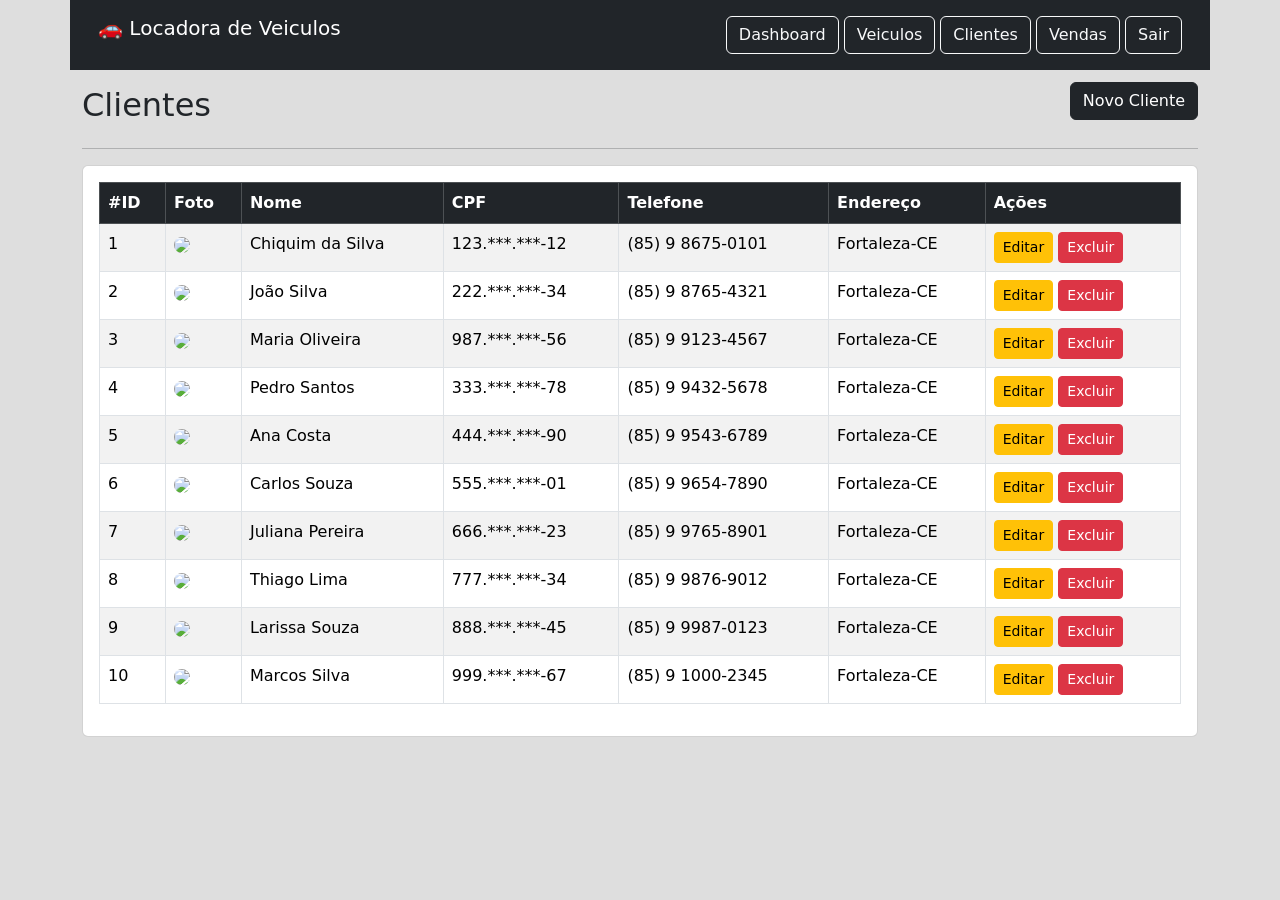
==== Projeto Final vProf/clientes.html @ 41e821dd "Add files via upload" ====
<!DOCTYPE html>
<html lang="en">
<head>
    <meta charset="UTF-8">
    <meta name="viewport" content="width=device-width, initial-scale=1.0">
    <title>Document</title>

    <link href="https://cdn.jsdelivr.net/npm/bootstrap@5.3.8/dist/css/bootstrap.min.css" rel="stylesheet" integrity="sha384-sRIl4kxILFvY47J16cr9ZwB07vP4J8+LH7qKQnuqkuIAvNWLzeN8tE5YBujZqJLB" crossorigin="anonymous">
    <link rel="stylesheet" href="https://cdn.jsdelivr.net/npm/bootstrap-icons@1.11.3/font/bootstrap-icons.css">
    <link rel="stylesheet" href="css/custom.css">
</head>
<body class="container">
    <nav class="row bg-dark p-3">
        <div class="col text-white">
            <h5>🚗 Locadora de Veiculos</h5>
        </div>
            <div id="pc-menu" class="col text-end">
            <a href="dashboard.html" class="btn btn-outline-light">Dashboard</a>
            <a href="veiculos.html" class="btn btn-outline-light">Veiculos</a>
            <a href="clientes.html" class="btn btn-outline-light">Clientes</a>
            <a href="vendas.html" class="btn btn-outline-light">Vendas</a>
            <a href="index.html" class="btn btn-outline-light">Sair</a>
            </div>
        
            <div id="mobile-menu" class= "col text-end">
            <a href="#hamburger" data-bs-toggle="offcanvas" class="btn btn-outline-light">
            <img class="icon" src="https://files.catbox.moe/udvxgo.png" width="25" height="30">
            </a>
        </div>  
    </nav>

        <div id="hamburger" class="offcanvas offcanvas-start">
            <div class="offcanvas-title bg-dark text-white">
            <button type="button" class="btn-close btn-close-white" data-bs-dismiss="offcanvas" aria-label="Close"></button>
            <h1 class="text-center">Menu</h1>
            </div>
            <div class="offcanvas-body bg-dark text-white">
                <a href="dashboard.html" class="text-start btn btn-dark d-grid"><span class="bi bi-graph-up">   Dashboard</span></a>
                <br>
                <a href="veiculos.html" class="text-start btn btn-dark d-grid"><span class="bi bi-car-front">  Veiculos</span></a>
                <br>
                <a href="clientes.html" class="text-start btn btn-primary d-grid"><span class="bi bi-person-lines-fill">  Clientes</span></a>
                <br>
                <a href="vendas.html" class="text-start btn btn-dark d-grid"><span class="bi bi-cart2">  Vendas</span></a>
                <br>
                <a href="index.html" class="text-start btn btn-dark d-grid"><span class="bi bi-chevron-compact-left">  Sair</span></a>    
            </div>
        </div>
        <!--AGORA PREENCHE TODOS OS OUTROS CÓDIGOS COM ISSO E DPS GRAVA O NOVO GIF-->
        <!--Para o saymon do futuro: Tá feito, mas você pode fazer um drawer com navbar e se aproveitar do ícone toggler existir lá.-->
    <div class="d-flex justify-content-between align-items-center">
        <h2 class="mt-3">Clientes</h2>
        <div>
            <a href="#add-cliente" 
               data-bs-toggle="offcanvas" class="btn btn-dark">Novo Cliente</a>
        </div>
    </div>

    <div id="add-cliente" class="offcanvas offcanvas-start">
        <div class="offcanvas-header">
            <h5 class="offcanvas-title">
                Novo Cliente
            </h5>
        </div>
        <div class="offcanvas-body">
            <form action="">
                <label for="nome">Nome</label>
                <input type="text" id="nome" 
                       placeholder="Digite aqui" 
                       class="form-control mb-3">

                <label for="cpf">CPF</label>
                <input type="text" id="cpf" 
                       placeholder="Digite aqui" 
                       class="form-control mb-3">

                <label for="endereco">Endereço</label>
                <input type="text" id="endereco" 
                       placeholder="Digite aqui" 
                       class="form-control mb-3">

                <label for="telefone">Telefone</label>
                <input type="text" id="telefone" 
                       placeholder="Digite aqui" 
                       class="form-control mb-3">
                
                <label for="foto">Foto</label>
                <input type="file" id="foto" 
                       class="form-control mb-3">

                    
                <button class="btn btn-dark w-100">
                    PRONTO
                </button>
            </form>
        </div>
    </div>

    <hr>
    <section class="card card-body">
        
        <table class="table table-bordered table-hover table-striped">
            <thead class="table-dark">
                <tr>
                    <th>#ID</th>
                    <th>Foto</th>
                    <th>Nome</th>
                    <th>CPF</th>
                    <th>Telefone</th>
                    <th>Endereço</th>
                    <th>Ações</th>
                </tr>
            </thead>
            <tbody>
                <tr>
                    <td>1</td>
                    <td> <img class="rounded-circle" width="70px" src="https://randomuser.me/api/portraits/women/12.jpg"> </td>
                    <td> Chiquim da Silva </td>
                    <td> 123.***.***-12 </td>
                    <td> (85) 9 8675-0101 </td>
                    <td> Fortaleza-CE </td>
                    <td>
                        <button class="btn btn-sm btn-warning">Editar</button>
                        <button class="btn btn-sm btn-danger">Excluir</button>
                    </td>
                </tr>
                <tr>
                    <td>2</td>
                    <td> <img class="rounded-circle" width="70px" src="https://randomuser.me/api/portraits/men/13.jpg"> </td>
                    <td> João Silva </td>
                    <td> 222.***.***-34 </td>
                    <td> (85) 9 8765-4321 </td>
                    <td> Fortaleza-CE </td>
                    <td>
                        <button class="btn btn-sm btn-warning">Editar</button>
                        <button class="btn btn-sm btn-danger">Excluir</button>
                    </td>
                </tr>
                <tr>
                    <td>3</td>
                    <td> <img class="rounded-circle" width="70px" src="https://randomuser.me/api/portraits/women/22.jpg"> </td>
                    <td> Maria Oliveira </td>
                    <td> 987.***.***-56 </td>
                    <td> (85) 9 9123-4567 </td>
                    <td> Fortaleza-CE </td>
                    <td>
                        <button class="btn btn-sm btn-warning">Editar</button>
                        <button class="btn btn-sm btn-danger">Excluir</button>
                    </td>
                </tr>
                <tr>
                    <td>4</td>
                    <td> <img class="rounded-circle" width="70px" src="https://randomuser.me/api/portraits/men/8.jpg"> </td>
                    <td> Pedro Santos </td>
                    <td> 333.***.***-78 </td>
                    <td> (85) 9 9432-5678 </td>
                    <td> Fortaleza-CE </td>
                    <td>
                        <button class="btn btn-sm btn-warning">Editar</button>
                        <button class="btn btn-sm btn-danger">Excluir</button>
                    </td>
                </tr>
                <tr>
                    <td>5</td>
                    <td> <img class="rounded-circle" width="70px" src="https://randomuser.me/api/portraits/women/43.jpg"> </td>
                    <td> Ana Costa </td>
                    <td> 444.***.***-90 </td>
                    <td> (85) 9 9543-6789 </td>
                    <td> Fortaleza-CE </td>
                    <td>
                        <button class="btn btn-sm btn-warning">Editar</button>
                        <button class="btn btn-sm btn-danger">Excluir</button>
                    </td>
                </tr>
                <tr>
                    <td>6</td>
                    <td> <img class="rounded-circle" width="70px" src="https://randomuser.me/api/portraits/men/24.jpg"> </td>
                    <td> Carlos Souza </td>
                    <td> 555.***.***-01 </td>
                    <td> (85) 9 9654-7890 </td>
                    <td> Fortaleza-CE </td>
                    <td>
                        <button class="btn btn-sm btn-warning">Editar</button>
                        <button class="btn btn-sm btn-danger">Excluir</button>
                    </td>
                </tr>
                <tr>
                    <td>7</td>
                    <td> <img class="rounded-circle" width="70px" src="https://randomuser.me/api/portraits/women/53.jpg"> </td>
                    <td> Juliana Pereira </td>
                    <td> 666.***.***-23 </td>
                    <td> (85) 9 9765-8901 </td>
                    <td> Fortaleza-CE </td>
                    <td>
                        <button class="btn btn-sm btn-warning">Editar</button>
                        <button class="btn btn-sm btn-danger">Excluir</button>
                    </td>
                </tr>
                <tr>
                    <td>8</td>
                    <td> <img class="rounded-circle" width="70px" src="https://randomuser.me/api/portraits/men/3.jpg"> </td>
                    <td> Thiago Lima </td>
                    <td> 777.***.***-34 </td>
                    <td> (85) 9 9876-9012 </td>
                    <td> Fortaleza-CE </td>
                    <td>
                        <button class="btn btn-sm btn-warning">Editar</button>
                        <button class="btn btn-sm btn-danger">Excluir</button>
                    </td>
                </tr>
                <tr>
                    <td>9</td>
                    <td> <img class="rounded-circle" width="70px" src="https://randomuser.me/api/portraits/women/17.jpg"> </td>
                    <td> Larissa Souza </td>
                    <td> 888.***.***-45 </td>
                    <td> (85) 9 9987-0123 </td>
                    <td> Fortaleza-CE </td>
                    <td>
                        <button class="btn btn-sm btn-warning">Editar</button>
                        <button class="btn btn-sm btn-danger">Excluir</button>
                    </td>
                </tr>
                <tr>
                    <td>10</td>
                    <td> <img class="rounded-circle" width="70px" src="https://randomuser.me/api/portraits/men/56.jpg"> </td>
                    <td> Marcos Silva </td>
                    <td> 999.***.***-67 </td>
                    <td> (85) 9 1000-2345 </td>
                    <td> Fortaleza-CE </td>
                    <td>
                        <button class="btn btn-sm btn-warning">Editar</button>
                        <button class="btn btn-sm btn-danger">Excluir</button>
                    </td>
                </tr>

            </tbody>
        </table>
    </section>

    
    <script src="https://cdn.jsdelivr.net/npm/bootstrap@5.3.8/dist/js/bootstrap.bundle.min.js" integrity="sha384-FKyoEForCGlyvwx9Hj09JcYn3nv7wiPVlz7YYwJrWVcXK/BmnVDxM+D2scQbITxI" crossorigin="anonymous"></script>
</body>
</html>
---- Projeto Final vProf/css/custom.css ----
html, body {
    height: 100%;
    background-color: #DEDEDE;
}

#mobile-menu {
    display: none;
}

.overlay{
    position:fixed;
    inset:0;
    display: none;
    align-items:center;
    justify-content:center;
    background:rgba(0,0,0,.6)
}
.overlay.show{
    display:flex
}

.modal-content{
    background:#fff;
    color:#000;
    padding:20px;
    border-radius:10px;
    max-width:400px;
    width:100%;
    box-sizing:border-box;
    position:relative
}

@media screen and (max-width: 780px) {
    #pc-menu {
        display: none;
    }
    
    #mobile-menu {
        display: block;
    }

    .modal{
        padding:16px;font-size:15px
    }
    .close{
        font-size:20px
    }
}

/*.col-12.botao {
    display: inline-flex;
    align-items: center;
}

.btn.btn-dark.d-grid {
    width: -webkit-fill-available;
}*/
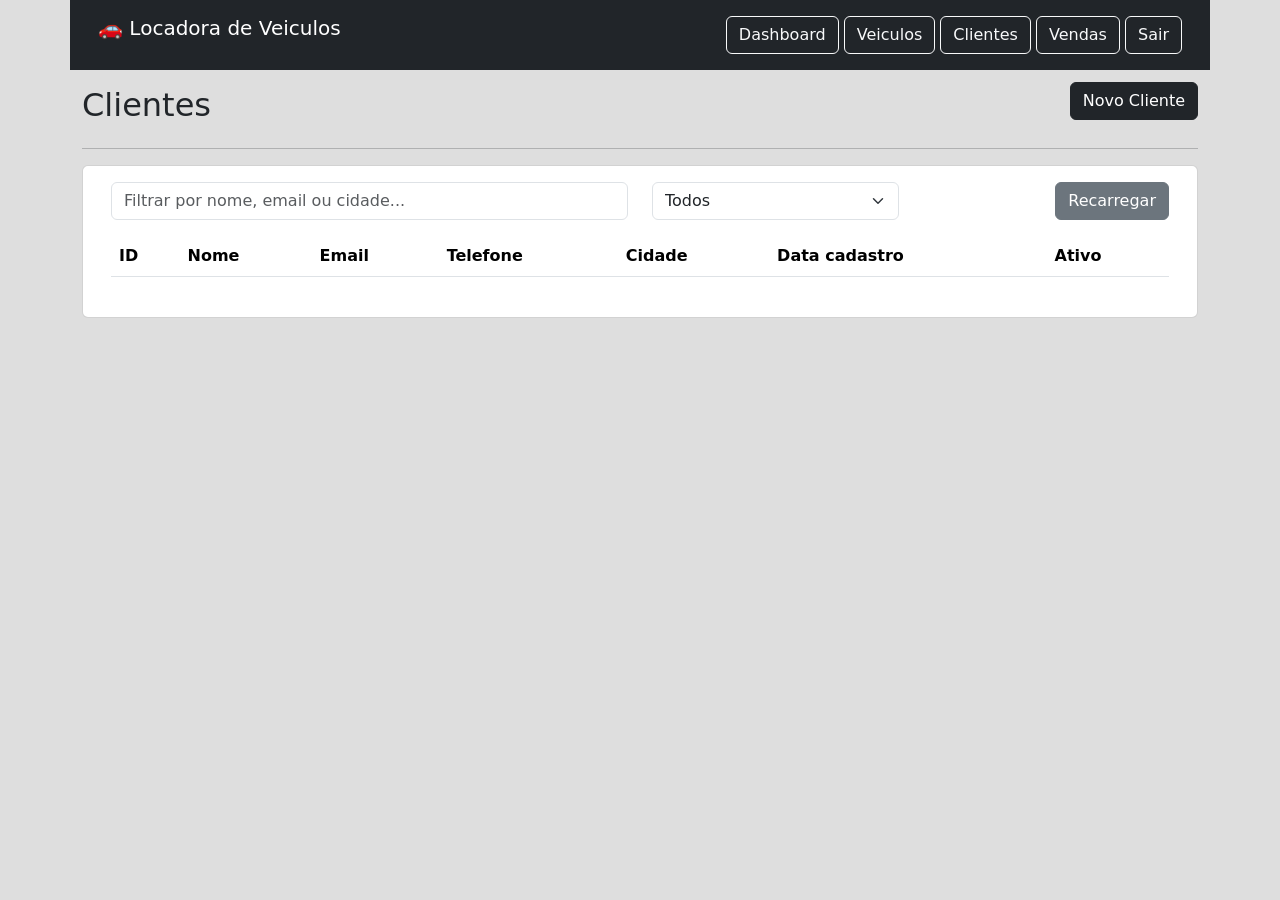
==== commit 1b6fa90d: "Update clientes.html" ====
--- a/Projeto Final vProf/clientes.html
+++ b/Projeto Final vProf/clientes.html
@@ -19,7 +19,7 @@
             <a href="veiculos.html" class="btn btn-outline-light">Veiculos</a>
             <a href="clientes.html" class="btn btn-outline-light">Clientes</a>
             <a href="vendas.html" class="btn btn-outline-light">Vendas</a>
-            <a href="index.html" class="btn btn-outline-light">Sair</a>
+            <a href="#" class="btn btn-outline-light" data-bs-toggle="modal" data-bs-target="#logoutModal">Sair</a>
             </div>
         
             <div id="mobile-menu" class= "col text-end">
@@ -43,11 +43,28 @@
                 <br>
                 <a href="vendas.html" class="text-start btn btn-dark d-grid"><span class="bi bi-cart2">  Vendas</span></a>
                 <br>
-                <a href="index.html" class="text-start btn btn-dark d-grid"><span class="bi bi-chevron-compact-left">  Sair</span></a>    
-            </div>
-        </div>
-        <!--AGORA PREENCHE TODOS OS OUTROS CÓDIGOS COM ISSO E DPS GRAVA O NOVO GIF-->
-        <!--Para o saymon do futuro: Tá feito, mas você pode fazer um drawer com navbar e se aproveitar do ícone toggler existir lá.-->
+                <a href="#" class="btn btn-outline-light" data-bs-toggle="modal" data-bs-target="#logoutModal"><span class="bi bi-chevron-compact-left">  Sair</span></a>    
+            </div>
+        </div>
+
+    <div class="modal fade" id="logoutModal" aria-labelledby="logoutModalLabel" aria-hidden="true">
+                <div class="modal-dialog modal-dialog-centered">
+                    <div class="modal-content">
+                        <div class="modal-header bg-danger text-white">
+                            <h5 class="modal-title" id="logoutModalLabel">Confirmar Saída</h5>
+                            <button type="button" class="btn-close btn-close-white"data-bs-dismiss="modal" aria-label="Fechar"></button>
+                        </div>
+                        <div class="modal-body">
+                            Tem certeza de que deseja sair da sua conta?
+                        </div>
+                        <div class="modal-footer">
+                            <button type="button" class="btn btn-secondary"data-bs-dismiss="modal">Não</button>
+                            <a href="index.html" class="btn btn-danger" id="confirmLogout">Sim</a>
+                        </div>
+                    </div>
+                </div>
+            </div>
+    
     <div class="d-flex justify-content-between align-items-center">
         <h2 class="mt-3">Clientes</h2>
         <div>
@@ -98,8 +115,43 @@
 
     <hr>
     <section class="card card-body">
-        
-        <table class="table table-bordered table-hover table-striped">
+    <div class="container">
+            <div class="row mb-3">
+                <div class="col-md-6">
+                    <input id="searchInput" type="search" class="form-control" placeholder="Filtrar por nome, email ou cidade...">
+                </div>
+        <div class="col-md-3">
+            <select id="statusFilter" class="form-select">
+            <option value="all">Todos</option>
+            <option value="true">Ativos</option>
+            <option value="false">Inativos</option>
+            </select>
+        </div>
+        <div class="col-md-3 text-end">
+            <button id="refreshBtn" class="btn btn-secondary">Recarregar</button>
+        </div>
+        </div>
+        <div class="table-responsive">
+        <table id="clientsTable" class="table table-striped table-hover">
+            <thead>
+            <tr>
+                <th class="sortable" data-key="id">ID</th>
+                <th class="sortable" data-key="nome">Nome</th>
+                <th class="sortable" data-key="email">Email</th>
+                <th class="sortable" data-key="telefone">Telefone</th>
+                <th class="sortable" data-key="cidade">Cidade</th>
+                <th class="sortable" data-key="dataCadastro">Data cadastro</th>
+                <th class="sortable" data-key="ativo">Ativo</th>
+            </tr>
+            </thead>
+            <tbody>
+            <!-- Linhas serão inseridas dinamicamente -->
+            </tbody>
+        </table>
+        </div>
+        <div id="statusMessage" class="mt-2 text-muted"></div>
+    </div>
+        <!--<table class="table table-bordered table-hover table-striped">
             <thead class="table-dark">
                 <tr>
                     <th>#ID</th>
@@ -234,10 +286,10 @@
                 </tr>
 
             </tbody>
-        </table>
+        </table>-->
     </section>
-
-    
     <script src="https://cdn.jsdelivr.net/npm/bootstrap@5.3.8/dist/js/bootstrap.bundle.min.js" integrity="sha384-FKyoEForCGlyvwx9Hj09JcYn3nv7wiPVlz7YYwJrWVcXK/BmnVDxM+D2scQbITxI" crossorigin="anonymous"></script>
+    <script src="js/app.js"></script>  
+
 </body>
-</html>+</html>
--- a/Projeto Final vProf/css/custom.css
+++ b/Projeto Final vProf/css/custom.css
@@ -7,27 +7,50 @@
     display: none;
 }
 
-.overlay{
-    position:fixed;
-    inset:0;
-    display: none;
-    align-items:center;
-    justify-content:center;
-    background:rgba(0,0,0,.6)
-}
-.overlay.show{
-    display:flex
+/*Definir o tamanho do modal e o espaçamento, além de dividir ele ao meio com o flex-direction: row*/
+.modal-dialog.mod-welcome {
+    max-width: 800px;
 }
 
-.modal-content{
-    background:#fff;
-    color:#000;
-    padding:20px;
-    border-radius:10px;
-    max-width:400px;
-    width:100%;
-    box-sizing:border-box;
-    position:relative
+.modal-content.mod-welcome {
+    border-radius: 8px;
+    overflow: hidden;
+    display: flex;
+    flex-direction: row;
+    align-items: stretch;
+    min-height: 450px;
+}
+
+/* Conteúdo da esquerda, além de ressaltar a divisão e pedir que o tam do conteúdo possa ser flexível, se adaptando ao modal */
+.modal-body.m-left {
+    flex: 1;
+    background-color: #212529;
+    color: #fff;
+    padding: 40px;
+    display: flex;
+    flex-direction: column;
+    justify-content: space-between;
+}
+/*O tamanho do que está escrito na tag <p>*/
+.m-left p {
+    font-size: 1.1rem;
+    line-height: 1.6;
+    margin-bottom: 30px;
+}
+
+/* Coluna da imagem: Ressaltamos a divisão e o tamanho dessa metade da direita */
+.m-right-col {
+    flex: 1;
+    min-width: 300px;
+    max-width: 50%;
+    background-color: #f8f9fa;
+}
+/*Pedir que a imagem cubra a parte da direita inteira*/
+.m-right-col img {
+    width: 100%;
+    height: 100%;
+    object-fit: cover;
+    display: block;
 }
 
 @media screen and (max-width: 780px) {
@@ -54,4 +77,4 @@
 
 .btn.btn-dark.d-grid {
     width: -webkit-fill-available;
-}*/+}*/
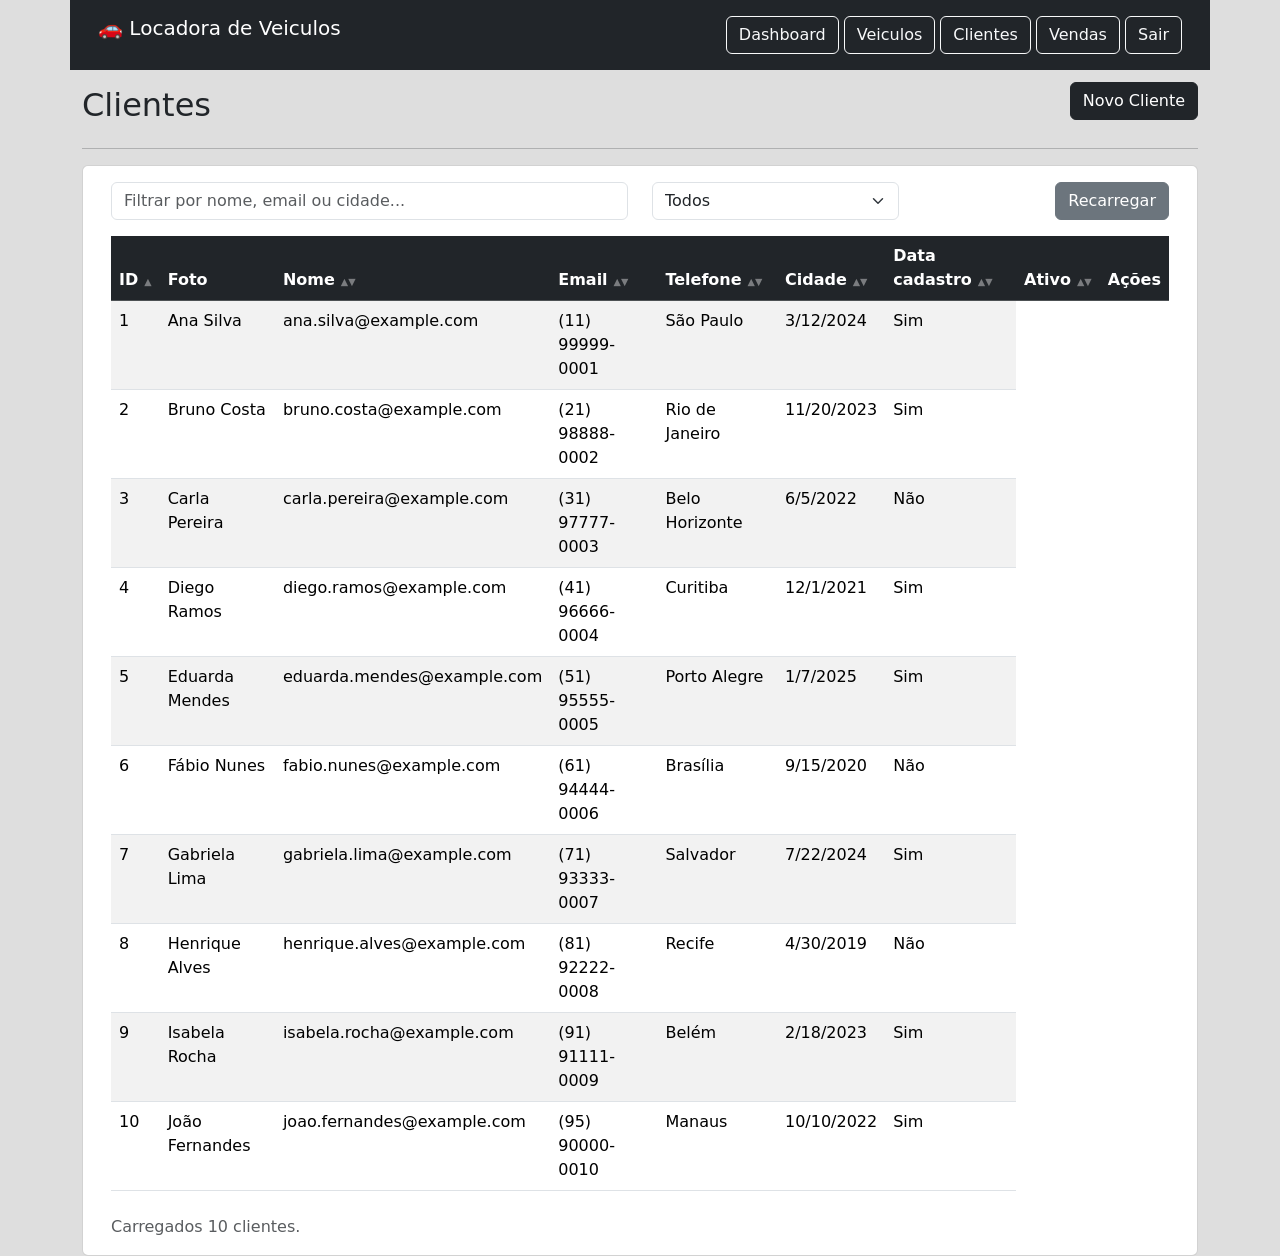
==== commit d35833cc: "barra de filtros alinhadas aos novos dados" ====
--- a/Projeto Final vProf/clientes.html
+++ b/Projeto Final vProf/clientes.html
@@ -133,15 +133,18 @@
         </div>
         <div class="table-responsive">
         <table id="clientsTable" class="table table-striped table-hover">
-            <thead>
+            <thead class="table-dark">
             <tr>
                 <th class="sortable" data-key="id">ID</th>
+                <th>Foto</th>
                 <th class="sortable" data-key="nome">Nome</th>
                 <th class="sortable" data-key="email">Email</th>
                 <th class="sortable" data-key="telefone">Telefone</th>
                 <th class="sortable" data-key="cidade">Cidade</th>
                 <th class="sortable" data-key="dataCadastro">Data cadastro</th>
                 <th class="sortable" data-key="ativo">Ativo</th>
+                <th>Ações</th> <!-- Coluna de ações sem ordenação -->
+
             </tr>
             </thead>
             <tbody>
@@ -151,142 +154,6 @@
         </div>
         <div id="statusMessage" class="mt-2 text-muted"></div>
     </div>
-        <!--<table class="table table-bordered table-hover table-striped">
-            <thead class="table-dark">
-                <tr>
-                    <th>#ID</th>
-                    <th>Foto</th>
-                    <th>Nome</th>
-                    <th>CPF</th>
-                    <th>Telefone</th>
-                    <th>Endereço</th>
-                    <th>Ações</th>
-                </tr>
-            </thead>
-            <tbody>
-                <tr>
-                    <td>1</td>
-                    <td> <img class="rounded-circle" width="70px" src="https://randomuser.me/api/portraits/women/12.jpg"> </td>
-                    <td> Chiquim da Silva </td>
-                    <td> 123.***.***-12 </td>
-                    <td> (85) 9 8675-0101 </td>
-                    <td> Fortaleza-CE </td>
-                    <td>
-                        <button class="btn btn-sm btn-warning">Editar</button>
-                        <button class="btn btn-sm btn-danger">Excluir</button>
-                    </td>
-                </tr>
-                <tr>
-                    <td>2</td>
-                    <td> <img class="rounded-circle" width="70px" src="https://randomuser.me/api/portraits/men/13.jpg"> </td>
-                    <td> João Silva </td>
-                    <td> 222.***.***-34 </td>
-                    <td> (85) 9 8765-4321 </td>
-                    <td> Fortaleza-CE </td>
-                    <td>
-                        <button class="btn btn-sm btn-warning">Editar</button>
-                        <button class="btn btn-sm btn-danger">Excluir</button>
-                    </td>
-                </tr>
-                <tr>
-                    <td>3</td>
-                    <td> <img class="rounded-circle" width="70px" src="https://randomuser.me/api/portraits/women/22.jpg"> </td>
-                    <td> Maria Oliveira </td>
-                    <td> 987.***.***-56 </td>
-                    <td> (85) 9 9123-4567 </td>
-                    <td> Fortaleza-CE </td>
-                    <td>
-                        <button class="btn btn-sm btn-warning">Editar</button>
-                        <button class="btn btn-sm btn-danger">Excluir</button>
-                    </td>
-                </tr>
-                <tr>
-                    <td>4</td>
-                    <td> <img class="rounded-circle" width="70px" src="https://randomuser.me/api/portraits/men/8.jpg"> </td>
-                    <td> Pedro Santos </td>
-                    <td> 333.***.***-78 </td>
-                    <td> (85) 9 9432-5678 </td>
-                    <td> Fortaleza-CE </td>
-                    <td>
-                        <button class="btn btn-sm btn-warning">Editar</button>
-                        <button class="btn btn-sm btn-danger">Excluir</button>
-                    </td>
-                </tr>
-                <tr>
-                    <td>5</td>
-                    <td> <img class="rounded-circle" width="70px" src="https://randomuser.me/api/portraits/women/43.jpg"> </td>
-                    <td> Ana Costa </td>
-                    <td> 444.***.***-90 </td>
-                    <td> (85) 9 9543-6789 </td>
-                    <td> Fortaleza-CE </td>
-                    <td>
-                        <button class="btn btn-sm btn-warning">Editar</button>
-                        <button class="btn btn-sm btn-danger">Excluir</button>
-                    </td>
-                </tr>
-                <tr>
-                    <td>6</td>
-                    <td> <img class="rounded-circle" width="70px" src="https://randomuser.me/api/portraits/men/24.jpg"> </td>
-                    <td> Carlos Souza </td>
-                    <td> 555.***.***-01 </td>
-                    <td> (85) 9 9654-7890 </td>
-                    <td> Fortaleza-CE </td>
-                    <td>
-                        <button class="btn btn-sm btn-warning">Editar</button>
-                        <button class="btn btn-sm btn-danger">Excluir</button>
-                    </td>
-                </tr>
-                <tr>
-                    <td>7</td>
-                    <td> <img class="rounded-circle" width="70px" src="https://randomuser.me/api/portraits/women/53.jpg"> </td>
-                    <td> Juliana Pereira </td>
-                    <td> 666.***.***-23 </td>
-                    <td> (85) 9 9765-8901 </td>
-                    <td> Fortaleza-CE </td>
-                    <td>
-                        <button class="btn btn-sm btn-warning">Editar</button>
-                        <button class="btn btn-sm btn-danger">Excluir</button>
-                    </td>
-                </tr>
-                <tr>
-                    <td>8</td>
-                    <td> <img class="rounded-circle" width="70px" src="https://randomuser.me/api/portraits/men/3.jpg"> </td>
-                    <td> Thiago Lima </td>
-                    <td> 777.***.***-34 </td>
-                    <td> (85) 9 9876-9012 </td>
-                    <td> Fortaleza-CE </td>
-                    <td>
-                        <button class="btn btn-sm btn-warning">Editar</button>
-                        <button class="btn btn-sm btn-danger">Excluir</button>
-                    </td>
-                </tr>
-                <tr>
-                    <td>9</td>
-                    <td> <img class="rounded-circle" width="70px" src="https://randomuser.me/api/portraits/women/17.jpg"> </td>
-                    <td> Larissa Souza </td>
-                    <td> 888.***.***-45 </td>
-                    <td> (85) 9 9987-0123 </td>
-                    <td> Fortaleza-CE </td>
-                    <td>
-                        <button class="btn btn-sm btn-warning">Editar</button>
-                        <button class="btn btn-sm btn-danger">Excluir</button>
-                    </td>
-                </tr>
-                <tr>
-                    <td>10</td>
-                    <td> <img class="rounded-circle" width="70px" src="https://randomuser.me/api/portraits/men/56.jpg"> </td>
-                    <td> Marcos Silva </td>
-                    <td> 999.***.***-67 </td>
-                    <td> (85) 9 1000-2345 </td>
-                    <td> Fortaleza-CE </td>
-                    <td>
-                        <button class="btn btn-sm btn-warning">Editar</button>
-                        <button class="btn btn-sm btn-danger">Excluir</button>
-                    </td>
-                </tr>
-
-            </tbody>
-        </table>-->
     </section>
     <script src="https://cdn.jsdelivr.net/npm/bootstrap@5.3.8/dist/js/bootstrap.bundle.min.js" integrity="sha384-FKyoEForCGlyvwx9Hj09JcYn3nv7wiPVlz7YYwJrWVcXK/BmnVDxM+D2scQbITxI" crossorigin="anonymous"></script>
     <script src="js/app.js"></script>  
--- a/Projeto Final vProf/css/custom.css
+++ b/Projeto Final vProf/css/custom.css
@@ -70,6 +70,24 @@
     }
 }
 
+    th.sortable {
+      cursor: pointer;
+    }
+
+    th.sortable:after {
+      content: '\25B2\25BC';
+      font-size: 0.6em;
+      margin-left: 6px;
+      opacity: 0.4;
+    }
+
+    th.sorted-asc:after {
+      content: '\25B2';
+    }
+
+    th.sorted-desc:after {
+      content: '\25BC';
+    }
 /*.col-12.botao {
     display: inline-flex;
     align-items: center;
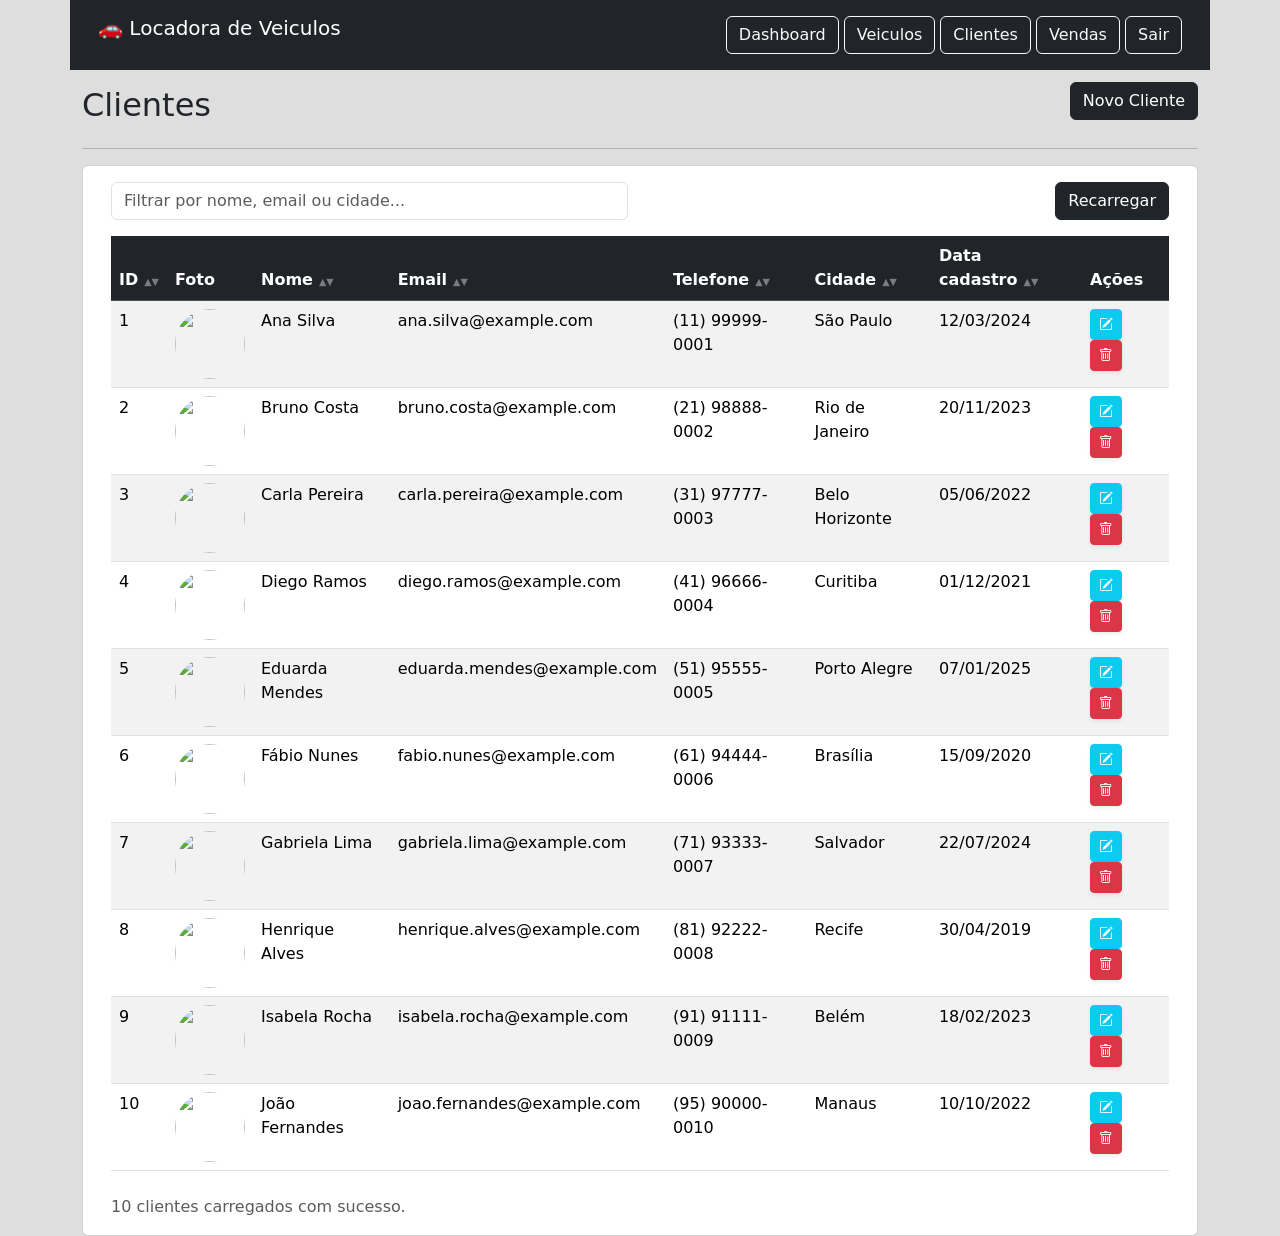
==== commit 1ce86e2c: "atualizado" ====
--- a/Projeto Final vProf/clientes.html
+++ b/Projeto Final vProf/clientes.html
@@ -116,23 +116,17 @@
     <hr>
     <section class="card card-body">
     <div class="container">
-            <div class="row mb-3">
-                <div class="col-md-6">
-                    <input id="searchInput" type="search" class="form-control" placeholder="Filtrar por nome, email ou cidade...">
-                </div>
-        <div class="col-md-3">
-            <select id="statusFilter" class="form-select">
-            <option value="all">Todos</option>
-            <option value="true">Ativos</option>
-            <option value="false">Inativos</option>
-            </select>
-        </div>
-        <div class="col-md-3 text-end">
-            <button id="refreshBtn" class="btn btn-secondary">Recarregar</button>
+        <div class="row mb-3">
+            <div class="col-md-6">
+                 <input id="searchInput" type="search" class="form-control" placeholder="Filtrar por nome, email ou cidade...">
+            </div>
+
+        <div class="col-md-6 text-end">
+            <button id="btnrecarregar" class="btn btn-dark">Recarregar</button>
         </div>
         </div>
         <div class="table-responsive">
-        <table id="clientsTable" class="table table-striped table-hover">
+        <table id="tabelalocatarios" class="table table-striped table-hover">
             <thead class="table-dark">
             <tr>
                 <th class="sortable" data-key="id">ID</th>
@@ -142,17 +136,15 @@
                 <th class="sortable" data-key="telefone">Telefone</th>
                 <th class="sortable" data-key="cidade">Cidade</th>
                 <th class="sortable" data-key="dataCadastro">Data cadastro</th>
-                <th class="sortable" data-key="ativo">Ativo</th>
                 <th>Ações</th> <!-- Coluna de ações sem ordenação -->
-
             </tr>
             </thead>
             <tbody>
-            <!-- Linhas serão inseridas dinamicamente -->
+
             </tbody>
         </table>
         </div>
-        <div id="statusMessage" class="mt-2 text-muted"></div>
+        <div id="status" class="mt-2 text-muted"></div>
     </div>
     </section>
     <script src="https://cdn.jsdelivr.net/npm/bootstrap@5.3.8/dist/js/bootstrap.bundle.min.js" integrity="sha384-FKyoEForCGlyvwx9Hj09JcYn3nv7wiPVlz7YYwJrWVcXK/BmnVDxM+D2scQbITxI" crossorigin="anonymous"></script>
